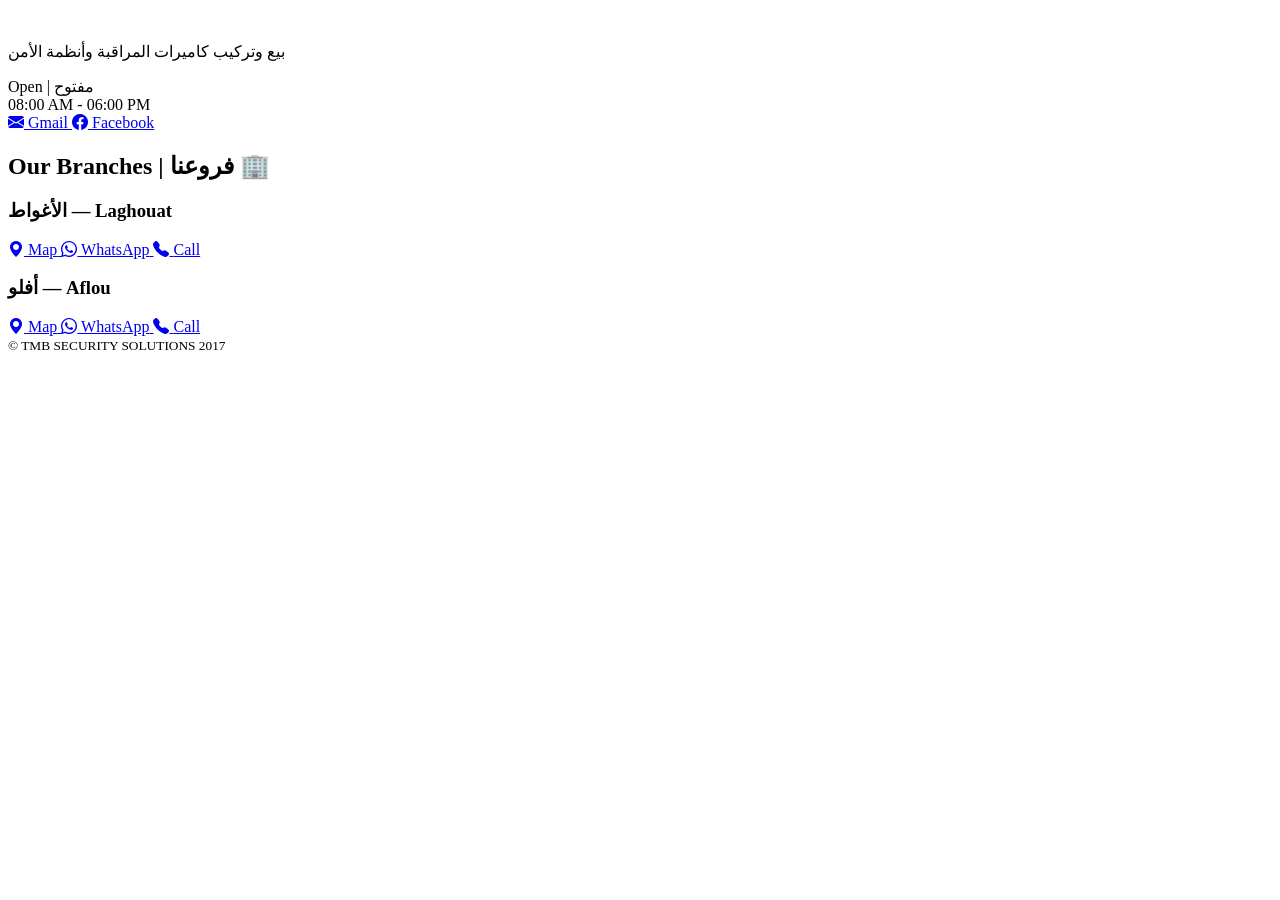
==== index.html @ dac3a0cd "Add files via upload" ====
<!doctype html>
<html lang="en">
  <head>
    <meta charset="utf-8" />
    <meta name="viewport" content="width=device-width, initial-scale=1" />
    <meta name="theme-color" content="#0b71ff" />
    <title>Deep Tech — Virtual Card</title>
    <link rel="preconnect" href="https://fonts.googleapis.com">
    <link rel="preconnect" href="https://fonts.gstatic.com" crossorigin>
    <link rel="shortcut icon" href="assets/deeptechlogo.png" type="image/x-icon">
    <link href="https://fonts.googleapis.com/css2?family=Poppins:wght@300;400;600;700&family=Tajawal:wght@300;400;600;700&display=swap" rel="stylesheet">
  <link rel="stylesheet" href="assets/styles.css">
  <!-- Bootstrap Icons -->
  <link rel="stylesheet" href="https://cdn.jsdelivr.net/npm/bootstrap-icons@1.10.5/font/bootstrap-icons.css">
  </head>
  <body data-open="true">
    <main class="card">
      <header class="card-header">
        <div class="logo-wrap">
          <img src="assets/TMBlogo.png" alt="TMB" id="logo" onerror="this.style.opacity=0.0" />
        </div>
        
        <p class="intro">بيع وتركيب كاميرات المراقبة وأنظمة الأمن</p>

      </header>

      <section class="status-row">
        <div class="status-badge-container">
          <div id="openBadge" class="badge badge-open">Open | مفتوح</div>
          <div class="working-hours">08:00 AM - 06:00 PM</div>
        </div>
        <div class="common-actions">
          <a id="emailLink" class="btn-shared" href="#" title="Email">
            <i class="bi bi-envelope-fill"></i>
            <span>Gmail</span>
          </a>
          <a id="facebookLink" class="btn-shared" href="#" target="_blank" rel="noopener" title="Facebook">
            <i class="bi bi-facebook"></i>
            <span>Facebook</span>
          </a>
        </div>
      </section>

      <section class="card-body">
        
        <h2 class="section-title">Our Branches | فروعنا 🏢</h2>

        <div class="branches-container">
          <!-- Branch 1 -->
          <div class="branch-card">
            <h3 class="branch-name">الأغواط — Laghouat</h3>
            <div class="branch-grid">
              <a id="mapsLink1" class="branch-action" href="#" target="_blank" rel="noopener">
                <i class="bi bi-geo-alt-fill"></i>
                <span>Map</span>
              </a>
              <a id="whatsappLink1" class="branch-action" href="#" target="_blank" rel="noopener">
                <i class="bi bi-whatsapp"></i>
                <span>WhatsApp</span>
              </a>
              <a id="phoneLink1" class="branch-action" href="#">
                <i class="bi bi-telephone-fill"></i>
                <span>Call</span>
              </a>
            </div>
          </div>

          <!-- Branch 2 -->
          <div class="branch-card">
            <h3 class="branch-name">أفلو — Aflou</h3>
            <div class="branch-grid">
              <a id="mapsLink2" class="branch-action" href="#" target="_blank" rel="noopener">
                <i class="bi bi-geo-alt-fill"></i>
                <span>Map</span>
              </a>
              <a id="whatsappLink2" class="branch-action" href="#" target="_blank" rel="noopener">
                <i class="bi bi-whatsapp"></i>
                <span>WhatsApp</span>
              </a>
              <a id="phoneLink2" class="branch-action" href="#">
                <i class="bi bi-telephone-fill"></i>
                <span>Call</span>
              </a>
            </div>
          </div>
        </div>
      </section>


      <footer class="card-footer">
        <small class="note">
            &copy; TMB SECURITY SOLUTIONS 2017
        </small>
      </footer>
    </main>

    <script src="assets/script.js"></script>
  </body>
</html>
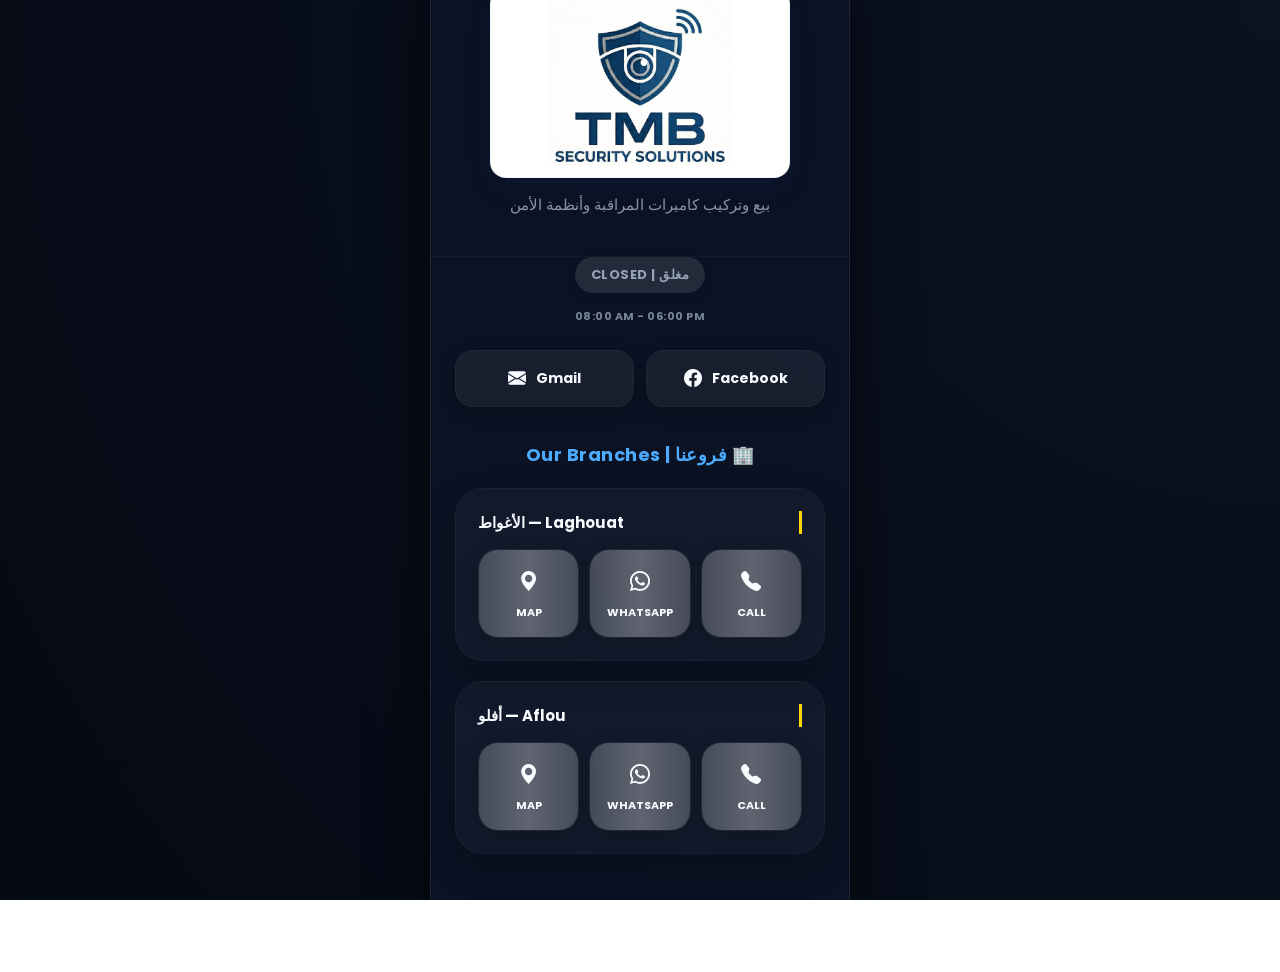
==== commit 641609a0: "Add files via upload" ====
--- a/index.html
+++ b/index.html
@@ -1,99 +1,104 @@
 <!doctype html>
 <html lang="en">
-  <head>
-    <meta charset="utf-8" />
-    <meta name="viewport" content="width=device-width, initial-scale=1" />
-    <meta name="theme-color" content="#0b71ff" />
-    <title>Deep Tech — Virtual Card</title>
-    <link rel="preconnect" href="https://fonts.googleapis.com">
-    <link rel="preconnect" href="https://fonts.gstatic.com" crossorigin>
-    <link rel="shortcut icon" href="assets/deeptechlogo.png" type="image/x-icon">
-    <link href="https://fonts.googleapis.com/css2?family=Poppins:wght@300;400;600;700&family=Tajawal:wght@300;400;600;700&display=swap" rel="stylesheet">
-  <link rel="stylesheet" href="assets/styles.css">
+
+<head>
+  <meta charset="utf-8" />
+  <meta name="viewport" content="width=device-width, initial-scale=1" />
+  <meta name="theme-color" content="#0b71ff" />
+  <title>Deep Tech — Virtual Card</title>
+  <link rel="preconnect" href="https://fonts.googleapis.com">
+  <link rel="preconnect" href="https://fonts.gstatic.com" crossorigin>
+  <link rel="shortcut icon" href="./assets/deeptechlogo.png" type="image/x-icon">
+  <link
+    href="https://fonts.googleapis.com/css2?family=Poppins:wght@300;400;600;700&family=Tajawal:wght@300;400;600;700&display=swap"
+    rel="stylesheet">
+  <link rel="stylesheet" href="./assets/styles.css">
   <!-- Bootstrap Icons -->
   <link rel="stylesheet" href="https://cdn.jsdelivr.net/npm/bootstrap-icons@1.10.5/font/bootstrap-icons.css">
-  </head>
-  <body data-open="true">
-    <main class="card">
-      <header class="card-header">
-        <div class="logo-wrap">
-          <img src="assets/TMBlogo.png" alt="TMB" id="logo" onerror="this.style.opacity=0.0" />
-        </div>
-        
-        <p class="intro">بيع وتركيب كاميرات المراقبة وأنظمة الأمن</p>
+</head>
 
-      </header>
+<body data-open="true">
+  <main class="card">
+    <header class="card-header">
+      <div class="logo-wrap">
+        <img src="./assets/TMBlogo.png" alt="TMB" id="logo" onerror="this.style.opacity=0.0" />
+      </div>
 
-      <section class="status-row">
-        <div class="status-badge-container">
-          <div id="openBadge" class="badge badge-open">Open | مفتوح</div>
-          <div class="working-hours">08:00 AM - 06:00 PM</div>
-        </div>
-        <div class="common-actions">
-          <a id="emailLink" class="btn-shared" href="#" title="Email">
-            <i class="bi bi-envelope-fill"></i>
-            <span>Gmail</span>
-          </a>
-          <a id="facebookLink" class="btn-shared" href="#" target="_blank" rel="noopener" title="Facebook">
-            <i class="bi bi-facebook"></i>
-            <span>Facebook</span>
-          </a>
-        </div>
-      </section>
+      <p class="intro">بيع وتركيب كاميرات المراقبة وأنظمة الأمن</p>
 
-      <section class="card-body">
-        
-        <h2 class="section-title">Our Branches | فروعنا 🏢</h2>
+    </header>
 
-        <div class="branches-container">
-          <!-- Branch 1 -->
-          <div class="branch-card">
-            <h3 class="branch-name">الأغواط — Laghouat</h3>
-            <div class="branch-grid">
-              <a id="mapsLink1" class="branch-action" href="#" target="_blank" rel="noopener">
-                <i class="bi bi-geo-alt-fill"></i>
-                <span>Map</span>
-              </a>
-              <a id="whatsappLink1" class="branch-action" href="#" target="_blank" rel="noopener">
-                <i class="bi bi-whatsapp"></i>
-                <span>WhatsApp</span>
-              </a>
-              <a id="phoneLink1" class="branch-action" href="#">
-                <i class="bi bi-telephone-fill"></i>
-                <span>Call</span>
-              </a>
-            </div>
-          </div>
+    <section class="status-row">
+      <div class="status-badge-container">
+        <div id="openBadge" class="badge badge-open">Open | مفتوح</div>
+        <div class="working-hours">08:00 AM - 06:00 PM</div>
+      </div>
+      <div class="common-actions">
+        <a id="emailLink" class="btn-shared" href="#" title="Email">
+          <i class="bi bi-envelope-fill"></i>
+          <span>Gmail</span>
+        </a>
+        <a id="facebookLink" class="btn-shared" href="#" target="_blank" rel="noopener" title="Facebook">
+          <i class="bi bi-facebook"></i>
+          <span>Facebook</span>
+        </a>
+      </div>
+    </section>
 
-          <!-- Branch 2 -->
-          <div class="branch-card">
-            <h3 class="branch-name">أفلو — Aflou</h3>
-            <div class="branch-grid">
-              <a id="mapsLink2" class="branch-action" href="#" target="_blank" rel="noopener">
-                <i class="bi bi-geo-alt-fill"></i>
-                <span>Map</span>
-              </a>
-              <a id="whatsappLink2" class="branch-action" href="#" target="_blank" rel="noopener">
-                <i class="bi bi-whatsapp"></i>
-                <span>WhatsApp</span>
-              </a>
-              <a id="phoneLink2" class="branch-action" href="#">
-                <i class="bi bi-telephone-fill"></i>
-                <span>Call</span>
-              </a>
-            </div>
+    <section class="card-body">
+
+      <h2 class="section-title">Our Branches | فروعنا 🏢</h2>
+
+      <div class="branches-container">
+        <!-- Branch 1 -->
+        <div class="branch-card">
+          <h3 class="branch-name">الأغواط — Laghouat</h3>
+          <div class="branch-grid">
+            <a id="mapsLink1" class="branch-action" href="#" target="_blank" rel="noopener">
+              <i class="bi bi-geo-alt-fill"></i>
+              <span>Map</span>
+            </a>
+            <a id="whatsappLink1" class="branch-action" href="#" target="_blank" rel="noopener">
+              <i class="bi bi-whatsapp"></i>
+              <span>WhatsApp</span>
+            </a>
+            <a id="phoneLink1" class="branch-action" href="#">
+              <i class="bi bi-telephone-fill"></i>
+              <span>Call</span>
+            </a>
           </div>
         </div>
-      </section>
+
+        <!-- Branch 2 -->
+        <div class="branch-card">
+          <h3 class="branch-name">أفلو — Aflou</h3>
+          <div class="branch-grid">
+            <a id="mapsLink2" class="branch-action" href="#" target="_blank" rel="noopener">
+              <i class="bi bi-geo-alt-fill"></i>
+              <span>Map</span>
+            </a>
+            <a id="whatsappLink2" class="branch-action" href="#" target="_blank" rel="noopener">
+              <i class="bi bi-whatsapp"></i>
+              <span>WhatsApp</span>
+            </a>
+            <a id="phoneLink2" class="branch-action" href="#">
+              <i class="bi bi-telephone-fill"></i>
+              <span>Call</span>
+            </a>
+          </div>
+        </div>
+      </div>
+    </section>
 
 
-      <footer class="card-footer">
-        <small class="note">
-            &copy; TMB SECURITY SOLUTIONS 2017
-        </small>
-      </footer>
-    </main>
+    <footer class="card-footer">
+      <small class="note">
+        &copy; TMB SECURITY SOLUTIONS 2017
+      </small>
+    </footer>
+  </main>
 
-    <script src="assets/script.js"></script>
-  </body>
-</html>
+  <script src="./assets/script.js"></script>
+</body>
+
+</html>
--- a/assets/styles.css
+++ b/assets/styles.css
@@ -0,0 +1,347 @@
+:root {
+  --primary-color: #4dabff;
+  /* Lighter Cobalt Blue for Dark Mode */
+  --accent-color: #FFD700;
+  /* Metallic Gold */
+  --bg-gradient: radial-gradient(circle at top right, #0b1222 0%, #050a14 100%);
+  --card-shadow: 0 25px 60px rgba(0, 0, 0, 0.6);
+  --glass-bg: rgba(13, 20, 39, 0.82);
+  --text-dark: #f8fbff;
+  --text-muted: #94a3b8;
+  --transition: all 0.35s cubic-bezier(0.4, 0, 0.2, 1);
+  --btn-bg: rgba(255, 255, 255, 0.05);
+}
+
+* {
+  box-sizing: border-box;
+}
+
+html,
+body {
+  height: 100%;
+  overflow-x: hidden;
+}
+
+body {
+  margin: 0;
+  font-family: 'Poppins', 'Segoe UI', Roboto, sans-serif;
+  background: var(--bg-gradient);
+  color: var(--text-dark);
+  display: flex;
+  align-items: center;
+  justify-content: center;
+  padding: 24px;
+}
+
+:lang(ar) {
+  font-family: 'Tajawal', 'Noto Naskh Arabic', sans-serif;
+}
+
+[lang="ar"] {
+  direction: rtl;
+}
+
+.card {
+  width: 100%;
+  max-width: 420px;
+  background: var(--glass-bg);
+  backdrop-filter: blur(20px);
+  border-radius: 32px;
+  box-shadow: var(--card-shadow);
+  border: 1px solid rgba(255, 255, 255, 0.08);
+  overflow: hidden;
+  animation: fadeInUp 0.8s ease-out;
+  position: relative;
+}
+
+.card-header {
+  padding: 35px 24px 15px;
+  text-align: center;
+  border-bottom: 1px solid rgba(255, 255, 255, 0.03);
+}
+
+.logo-wrap {
+  display: flex;
+  justify-content: center;
+  align-items: center;
+  margin-bottom: 5px;
+}
+
+.logo-wrap img#logo {
+  width: 180px;
+  height: 160px;
+  max-width: 100%;
+  object-fit: contain;
+  background: #ffffff;
+  padding: 12px;
+  border-radius: 16px;
+  box-shadow: 0 10px 25px rgba(0, 71, 171, 0.08);
+  border: 1px solid rgba(0, 71, 171, 0.05);
+  transition: var(--transition);
+}
+
+@media(min-width: 520px) {
+  .logo-wrap img#logo {
+    width: 300px;
+    height: 190px;
+  }
+}
+
+.logo-wrap img#logo:hover {
+  transform: translateY(-5px);
+  box-shadow: 0 15px 45px rgba(0, 0, 0, 0.5);
+}
+
+.badge {
+  padding: 8px 16px;
+  border-radius: 20px;
+  font-weight: 700;
+  font-size: 13px;
+  text-transform: uppercase;
+  letter-spacing: 0.5px;
+  box-shadow: 0 4px 12px rgba(0, 0, 0, 0.05);
+  margin-bottom: 10px;
+}
+
+.badge-open {
+  background: #27ae60;
+  color: white;
+  animation: pulse 2s infinite;
+}
+
+.badge-closed {
+  background: rgba(255, 255, 255, 0.1);
+  color: #94a3b8;
+}
+
+.status-row {
+  display: flex;
+  flex-direction: column;
+  gap: 20px;
+  align-items: center;
+  padding: 0 24px 10px;
+}
+
+.status-badge-container {
+  display: flex;
+  flex-direction: column;
+  align-items: center;
+  gap: 5px;
+}
+
+.working-hours {
+  font-size: 11px;
+  font-weight: 700;
+  color: var(--text-muted);
+  opacity: 0.8;
+  letter-spacing: 0.5px;
+  margin-bottom: 5px;
+}
+
+.common-actions {
+  display: flex;
+  gap: 12px;
+  width: 100%;
+}
+
+.btn-shared {
+  flex: 1;
+  display: flex;
+  align-items: center;
+  justify-content: center;
+  gap: 10px;
+  padding: 14px;
+  background: var(--btn-bg);
+  color: var(--text-dark);
+  text-decoration: none;
+  border-radius: 18px;
+  font-weight: 700;
+  font-size: 14px;
+  box-shadow: 0 5px 15px rgba(0, 0, 0, 0.2);
+  border: 1px solid rgba(255, 255, 255, 0.05);
+  transition: var(--transition);
+}
+
+.btn-shared:hover {
+  transform: translateY(-4px);
+  box-shadow: 0 10px 25px rgba(0, 71, 171, 0.2);
+  background: rgba(255, 255, 255, 0.1);
+  border-color: var(--primary-color);
+}
+
+.btn-shared i {
+  font-size: 18px;
+}
+
+.card-body {
+  padding: 10px 24px 28px;
+}
+
+.intro {
+  margin-bottom: 25px;
+  color: var(--text-muted);
+  font-weight: 500;
+  font-size: 15px;
+  text-align: center;
+  opacity: 0.9;
+}
+
+.section-title {
+  font-size: 18px;
+  font-weight: 700;
+  text-align: center;
+  margin-bottom: 20px;
+  color: var(--primary-color);
+  letter-spacing: 0.5px;
+}
+
+.branches-container {
+  display: flex;
+  flex-direction: column;
+  gap: 20px;
+}
+
+.branch-card {
+  background: rgba(255, 255, 255, 0.03);
+  border-radius: 28px;
+  padding: 22px;
+  border: 1px solid rgba(255, 255, 255, 0.03);
+  box-shadow: 0 15px 35px rgba(0, 0, 0, 0.2);
+  transition: var(--transition);
+}
+
+.branch-card:hover {
+  background: rgba(255, 255, 255, 0.06);
+  border-color: rgba(255, 255, 255, 0.1);
+}
+
+.branch-name {
+  font-size: 15px;
+  font-weight: 700;
+  margin: 0 0 15px;
+  color: var(--text-dark);
+  padding-right: 10px;
+  border-right: 3px solid var(--accent-color);
+}
+
+.branch-grid {
+  display: grid;
+  grid-template-columns: repeat(3, 1fr);
+  gap: 10px;
+}
+
+.branch-action {
+  display: flex;
+  flex-direction: column;
+  align-items: center;
+  justify-content: center;
+  background: rgba(255, 255, 255, 0.04);
+  border-radius: 20px;
+  padding: 16px 5px;
+  text-decoration: none;
+  color: var(--text-dark);
+  box-shadow: 0 8px 20px rgba(0, 0, 0, 0.15);
+  border: 1px solid rgba(255, 255, 255, 0.02);
+  transition: var(--transition);
+  position: relative;
+  overflow: hidden;
+}
+
+.branch-action i {
+  font-size: 20px;
+  margin-bottom: 8px;
+}
+
+.branch-action span {
+  font-size: 11px;
+  font-weight: 700;
+  text-transform: uppercase;
+}
+
+.branch-action:hover {
+  transform: translateY(-5px);
+  box-shadow: 0 12px 30px rgba(0, 0, 0, 0.4);
+  background: rgba(255, 255, 255, 0.08);
+  border-color: rgba(255, 255, 255, 0.2);
+}
+
+.branch-action::after {
+  content: '';
+  position: absolute;
+  top: -50%;
+  left: -50%;
+  width: 200%;
+  height: 200%;
+  background: linear-gradient(45deg, transparent, rgba(255, 255, 255, 0.3), transparent);
+  transform: rotate(45deg);
+  transition: 0.6s;
+  pointer-events: none;
+}
+
+.branch-action:hover::after {
+  left: 100%;
+  top: 100%;
+}
+
+/* Animations (already defined in previous turns, but ensuring consistency) */
+@keyframes fadeInUp {
+  from {
+    opacity: 0;
+    transform: translateY(40px);
+  }
+
+  to {
+    opacity: 1;
+    transform: translateY(0);
+  }
+}
+
+@keyframes pulse {
+  0% {
+    box-shadow: 0 0 0 0 rgba(39, 174, 96, 0.4);
+  }
+
+  70% {
+    box-shadow: 0 0 0 15px rgba(39, 174, 96, 0);
+  }
+
+  100% {
+    box-shadow: 0 0 0 0 rgba(39, 174, 96, 0);
+  }
+}
+
+/* Stagger icons entrance if needed */
+.branch-card:nth-child(1) {
+  animation-delay: 0.2s;
+}
+
+.branch-card:nth-child(2) {
+  animation-delay: 0.4s;
+}
+
+/* Focus / Accessibility */
+.branch-action:focus,
+.btn-shared:focus {
+  outline: none;
+  box-shadow: 0 0 0 4px rgba(0, 71, 171, 0.2);
+}
+
+@media(max-width: 360px) {
+  .branch-grid {
+    grid-template-columns: 1fr;
+  }
+}
+
+.card-footer {
+  padding: 10px 24px 30px;
+  text-align: center;
+  width: 100%;
+}
+
+.note {
+  color: var(--text-muted);
+  font-size: 13px;
+  font-weight: 500;
+  letter-spacing: 0.5px;
+  opacity: 0.8;
+}
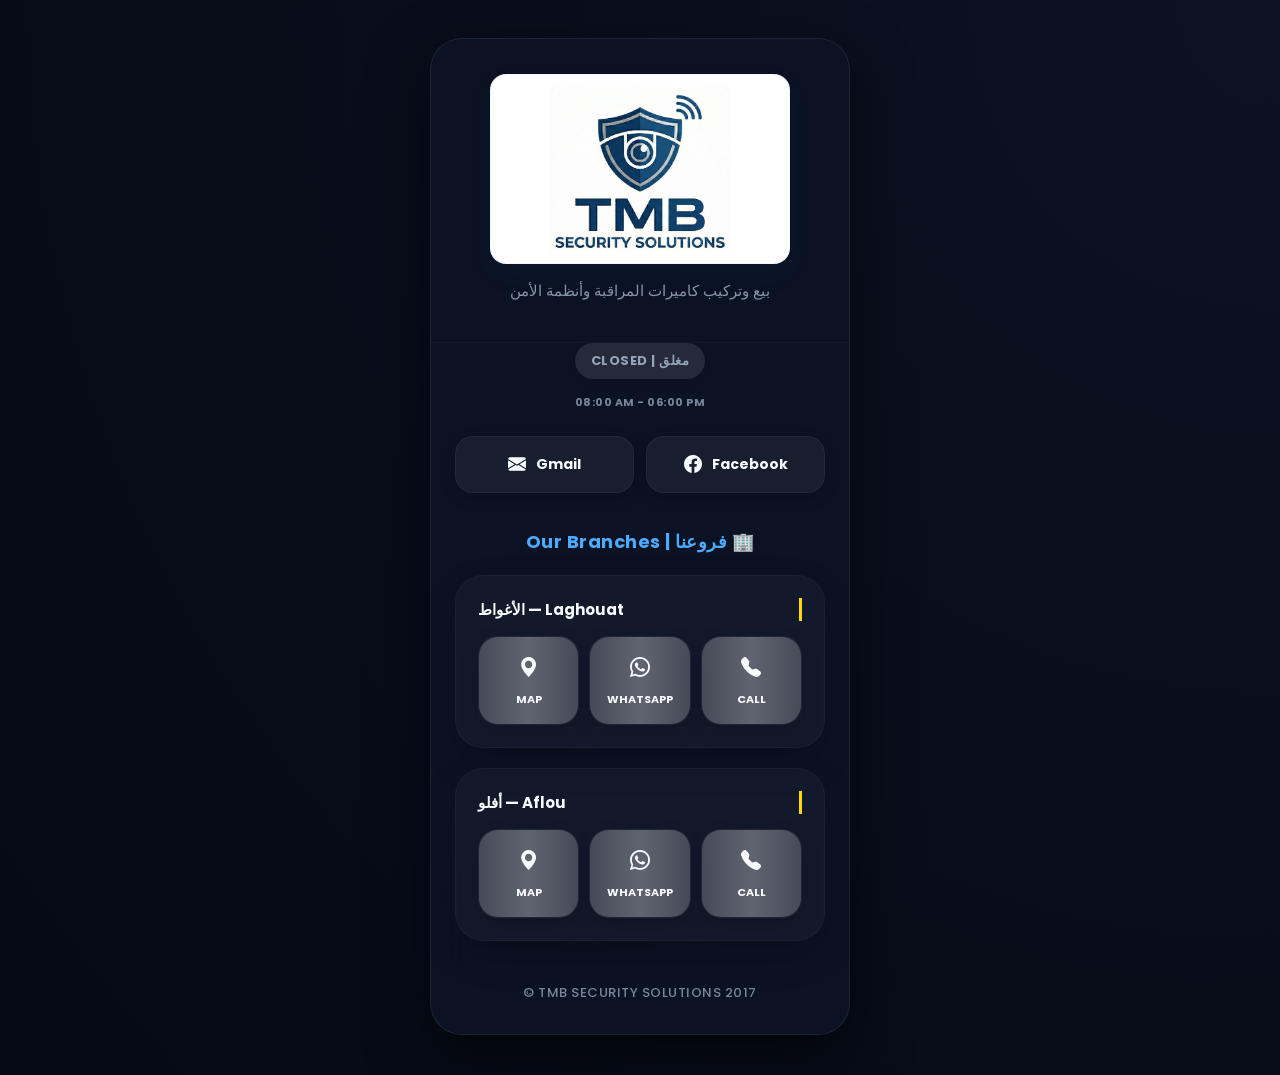
==== commit b200f27c: "Add files via upload" ====
--- a/index.html
+++ b/index.html
@@ -5,13 +5,24 @@
   <meta charset="utf-8" />
   <meta name="viewport" content="width=device-width, initial-scale=1" />
   <meta name="theme-color" content="#0b71ff" />
+  <meta name="description" content="TMB Security Solutions — Virtual Business Card. Professional security camera installation and security systems in Algeria." />
+  
+  <!-- Open Graph / Social Media -->
+  <meta property="og:type" content="website" />
+  <meta property="og:title" content="TMB Security Solutions — Virtual Card" />
+  <meta property="og:description" content="Expert security systems installation in Laghouat and Aflou." />
+  <meta property="og:image" content="./assets/TMBlogo.png" />
+  
   <title>Deep Tech — Virtual Card</title>
+  
+  <link rel="canonical" href="https://yassine6815.github.io/virtual-card-deep-tech/" />
   <link rel="preconnect" href="https://fonts.googleapis.com">
   <link rel="preconnect" href="https://fonts.gstatic.com" crossorigin>
   <link rel="shortcut icon" href="./assets/deeptechlogo.png" type="image/x-icon">
-  <link
-    href="https://fonts.googleapis.com/css2?family=Poppins:wght@300;400;600;700&family=Tajawal:wght@300;400;600;700&display=swap"
-    rel="stylesheet">
+  <link rel="apple-touch-icon" href="./assets/deeptechlogo.png">
+  <link rel="manifest" href="./site.webmanifest">
+  
+  <link href="https://fonts.googleapis.com/css2?family=Poppins:wght@300;400;600;700&family=Tajawal:wght@300;400;600;700&display=swap" rel="stylesheet">
   <link rel="stylesheet" href="./assets/styles.css">
   <!-- Bootstrap Icons -->
   <link rel="stylesheet" href="https://cdn.jsdelivr.net/npm/bootstrap-icons@1.10.5/font/bootstrap-icons.css">
@@ -21,7 +32,8 @@
   <main class="card">
     <header class="card-header">
       <div class="logo-wrap">
-        <img src="./assets/TMBlogo.png" alt="TMB" id="logo" onerror="this.style.opacity=0.0" />
+        <img src="./assets/TMBlogo.png" alt="TMB Security Solutions Logo" id="logo" 
+             loading="eager" width="180" height="160" />
       </div>
 
       <p class="intro">بيع وتركيب كاميرات المراقبة وأنظمة الأمن</p>
--- a/assets/styles.css
+++ b/assets/styles.css
@@ -18,7 +18,7 @@
 
 html,
 body {
-  height: 100%;
+  min-height: 100%;
   overflow-x: hidden;
 }
 
@@ -28,9 +28,10 @@
   background: var(--bg-gradient);
   color: var(--text-dark);
   display: flex;
-  align-items: center;
-  justify-content: center;
-  padding: 24px;
+  flex-direction: column;
+  align-items: center;
+  justify-content: flex-start;
+  padding: 1cm 24px 40px; /* 1cm from top */
 }
 
 :lang(ar) {
@@ -65,6 +66,7 @@
   justify-content: center;
   align-items: center;
   margin-bottom: 5px;
+  transform: translateZ(0); /* Hardware acceleration */
 }
 
 .logo-wrap img#logo {
@@ -78,6 +80,8 @@
   box-shadow: 0 10px 25px rgba(0, 71, 171, 0.08);
   border: 1px solid rgba(0, 71, 171, 0.05);
   transition: var(--transition);
+  backface-visibility: hidden;
+  transform: translateZ(0);
 }
 
 @media(min-width: 520px) {
